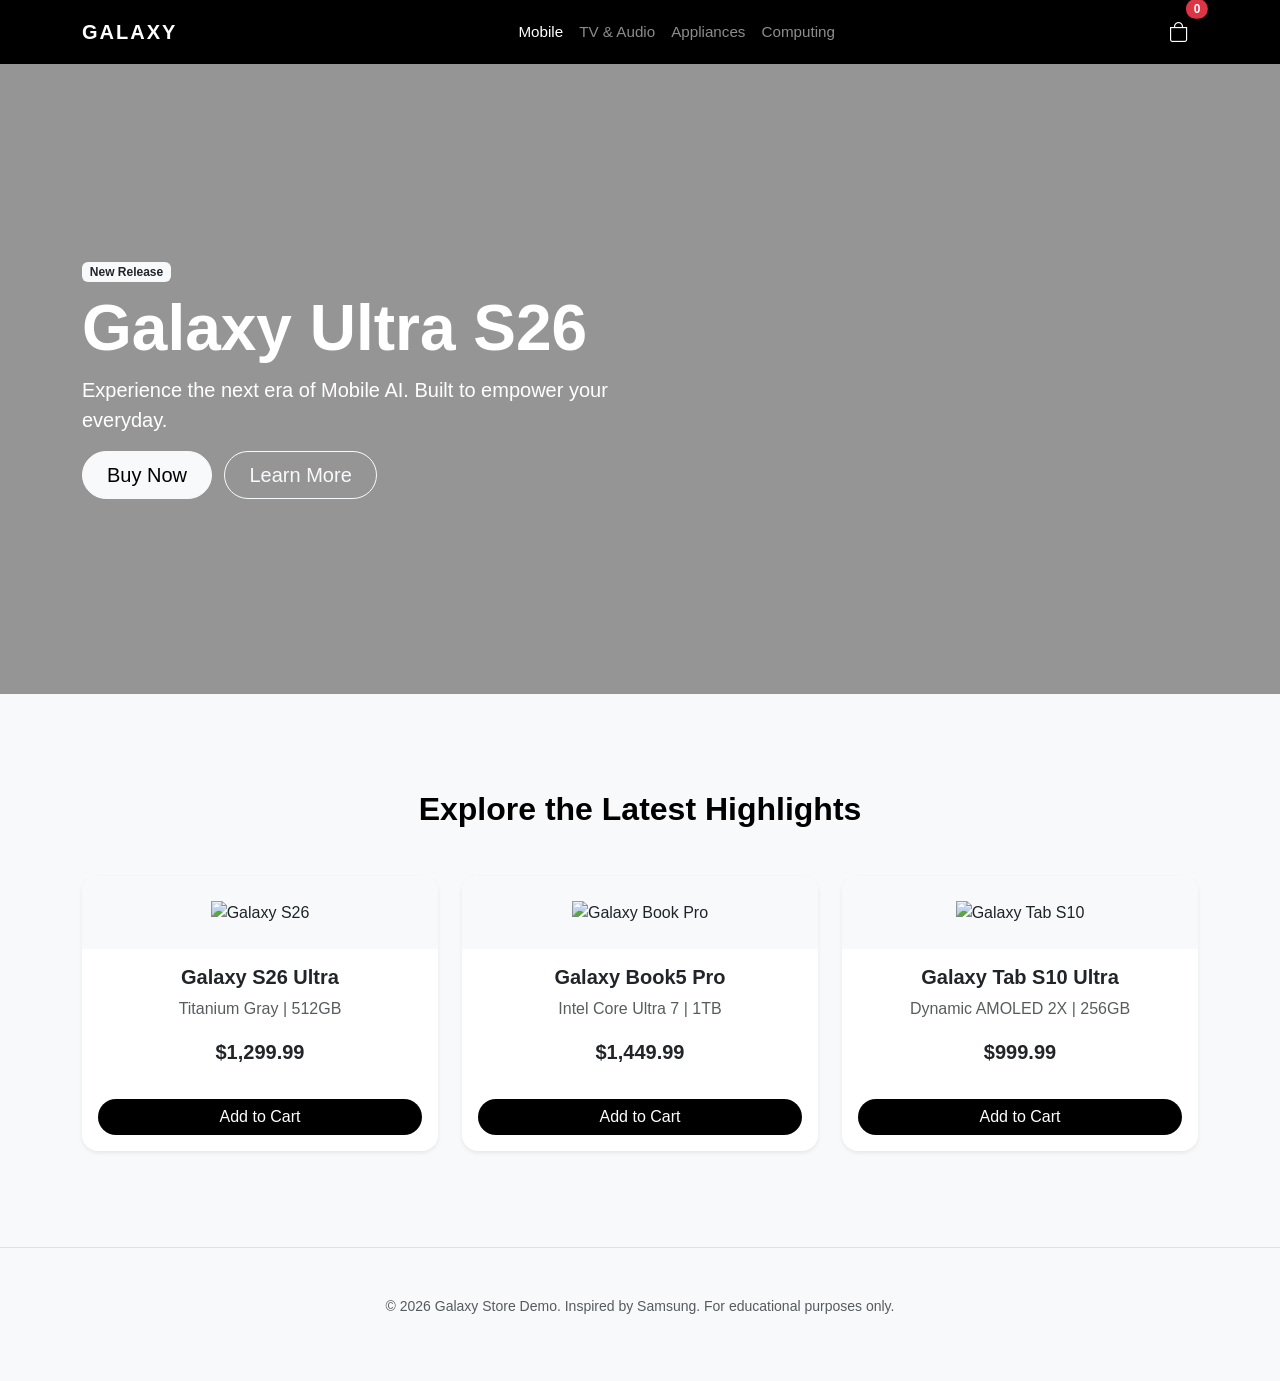
==== index.html @ 656d4309 "#rd commit" ====
<!DOCTYPE html>
<html lang="en">
<head>
    <meta charset="UTF-8">
    <meta name="viewport" content="width=device-width, initial-scale=1.0">
    <title>Galaxy Store | Premium Electronics</title>
    <link href="https://cdn.jsdelivr.net/npm/bootstrap@5.3.3/dist/css/bootstrap.min.css" rel="stylesheet">
    <link href="https://cdn.jsdelivr.net/npm/bootstrap-icons@1.11.3/font/bootstrap-icons.min.css" rel="stylesheet">
    <link rel="stylesheet" href="style.css">
</head>
<body>

    <nav class="navbar navbar-expand-lg navbar-dark bg-black sticky-top">
        <div class="container">
            <a class="navbar-brand fw-bold tracking-wide" href="#">GALAXY</a>
            <button class="navbar-toggler" type="button" data-bs-toggle="collapse" data-bs-target="#navbarNav">
                <span class="navbar-toggler-icon"></span>
            </button>
            <div class="collapse navbar-collapse" id="navbarNav">
                <ul class="navbar-nav mx-auto">
                    <li class="nav-item"><a class="nav-item nav-link active" href="#">Mobile</a></li>
                    <li class="nav-item"><a class="nav-item nav-link" href="#">TV & Audio</a></li>
                    <li class="nav-item"><a class="nav-item nav-link" href="#">Appliances</a></li>
                    <li class="nav-item"><a class="nav-item nav-link" href="#">Computing</a></li>
                </ul>
                <div class="d-flex align-items-center text-white">
                    <button class="btn btn-link text-white position-relative p-2" id="cartBtn">
                        <i class="bi bi-bag fs-5"></i>
                        <span id="cart-count" class="position-absolute top-0 start-100 translate-middle badge rounded-pill bg-danger">0</span>
                    </button>
                </div>
            </div>
        </div>
    </nav>

    <div id="heroCarousel" class="carousel slide" data-bs-ride="carousel">
        <div class="carousel-inner">
            <div class="carousel-item active hero-bg-1 text-white d-flex align-items-center">
                <div class="container text-center text-md-start">
                    <div class="col-md-6">
                        <span class="badge bg-light text-dark mb-2">New Release</span>
                        <h1 class="display-3 fw-bold">Galaxy Ultra S26</h1>
                        <p class="lead">Experience the next era of Mobile AI. Built to empower your everyday.</p>
                        <button class="btn btn-light btn-lg rounded-pill px-4 me-2">Buy Now</button>
                        <button class="btn btn-outline-light btn-lg rounded-pill px-4">Learn More</button>
                    </div>
                </div>
            </div>
        </div>
    </div>

    <section class="container my-5 py-5">
        <h2 class="text-center fw-bold mb-5">Explore the Latest Highlights</h2>
        
        <div class="row g-4">
            <div class="col-md-4">
                <div class="card h-100 border-0 shadow-sm product-card">
                    <div class="p-4 text-center bg-light">
                        <img src="https://images.unsplash.com/photo-1610945265064-0e34e5519bbf?auto=format&fit=crop&w=300&q=80" class="img-fluid product-img" alt="Galaxy S26">
                    </div>
                    <div class="card-body text-center d-flex flex-column justify-content-between">
                        <div>
                            <h5 class="card-title fw-bold">Galaxy S26 Ultra</h5>
                            <p class="card-text text-muted">Titanium Gray | 512GB</p>
                            <p class="fs-5 fw-bold text-dark">$1,299.99</p>
                        </div>
                        <button class="btn btn-dark w-100 rounded-pill mt-3 add-to-cart" data-name="Galaxy S26 Ultra" data-price="1299.99">Add to Cart</button>
                    </div>
                </div>
            </div>

            <div class="col-md-4">
                <div class="card h-100 border-0 shadow-sm product-card">
                    <div class="p-4 text-center bg-light">
                        <img src="https://images.unsplash.com/photo-1593642632823-8f785ba67e45?auto=format&fit=crop&w=300&q=80" class="img-fluid product-img" alt="Galaxy Book Pro">
                    </div>
                    <div class="card-body text-center d-flex flex-column justify-content-between">
                        <div>
                            <h5 class="card-title fw-bold">Galaxy Book5 Pro</h5>
                            <p class="card-text text-muted">Intel Core Ultra 7 | 1TB</p>
                            <p class="fs-5 fw-bold text-dark">$1,449.99</p>
                        </div>
                        <button class="btn btn-dark w-100 rounded-pill mt-3 add-to-cart" data-name="Galaxy Book5 Pro" data-price="1449.99">Add to Cart</button>
                    </div>
                </div>
            </div>

            <div class="col-md-4">
                <div class="card h-100 border-0 shadow-sm product-card">
                    <div class="p-4 text-center bg-light">
                        <img src="https://images.unsplash.com/photo-1544244015-0df4b3ffc6b0?auto=format&fit=crop&w=300&q=80" class="img-fluid product-img" alt="Galaxy Tab S10">
                    </div>
                    <div class="card-body text-center d-flex flex-column justify-content-between">
                        <div>
                            <h5 class="card-title fw-bold">Galaxy Tab S10 Ultra</h5>
                            <p class="card-text text-muted">Dynamic AMOLED 2X | 256GB</p>
                            <p class="fs-5 fw-bold text-dark">$999.99</p>
                        </div>
                        <button class="btn btn-dark w-100 rounded-pill mt-3 add-to-cart" data-name="Galaxy Tab S10 Ultra" data-price="999.99">Add to Cart</button>
                    </div>
                </div>
            </div>
        </div>
    </section>

    <footer class="bg-light text-dark py-5 border-top">
        <div class="container text-center">
            <p class="text-muted small">&copy; 2026 Galaxy Store Demo. Inspired by Samsung. For educational purposes only.</p>
        </div>
    </footer>

    <script src="https://cdn.jsdelivr.net/npm/bootstrap@5.3.3/dist/js/bootstrap.bundle.min.js"></script>
    <script src="app.js"></script>
</body>
</html>
---- style.css ----
/* Custom Typography & Spacing mimics tech store branding */
body {
    font-family: 'Segoe UI', Tahoma, Geneva, Verdana, sans-serif;
    background-color: #f8f9fa;
    color: #000000;
}

/* Custom Navbar details */
.navbar-brand {
    letter-spacing: 2px;
}

.nav-link {
    font-size: 0.95rem;
    font-weight: 500;
}

/* Hero section layout using free Unsplash sample stock images */
.hero-bg-1 {
    background: linear-gradient(rgba(0, 0, 0, 0.4), rgba(0, 0, 0, 0.4)), 
                url('https://images.unsplash.com/photo-1610945265064-0e34e5519bbf?auto=format&fit=crop&w=1600&q=80');
    background-size: cover;
    background-position: center;
    min-height: 70vh;
}

/* Product Card Interactions */
.product-card {
    transition: transform 0.3s ease, box-shadow 0.3s ease;
    border-radius: 16px;
    overflow: hidden;
}

.product-card:hover {
    transform: translateY(-8px);
    box-shadow: 0 12px 24px rgba(0,0,0,0.1) !important;
}

.product-img {
    height: 220px;
    object-fit: contain;
    mix-blend-mode: multiply; /* Ensures crisp backgrounds if raw assets have tints */
    transition: transform 0.5s ease;
}

.product-card:hover .product-img {
    transform: scale(1.05);
}

/* Custom buttons overriding default shapes */
.btn-dark {
    background-color: #000;
    border: none;
}
.btn-dark:hover {
    background-color: #222;
}
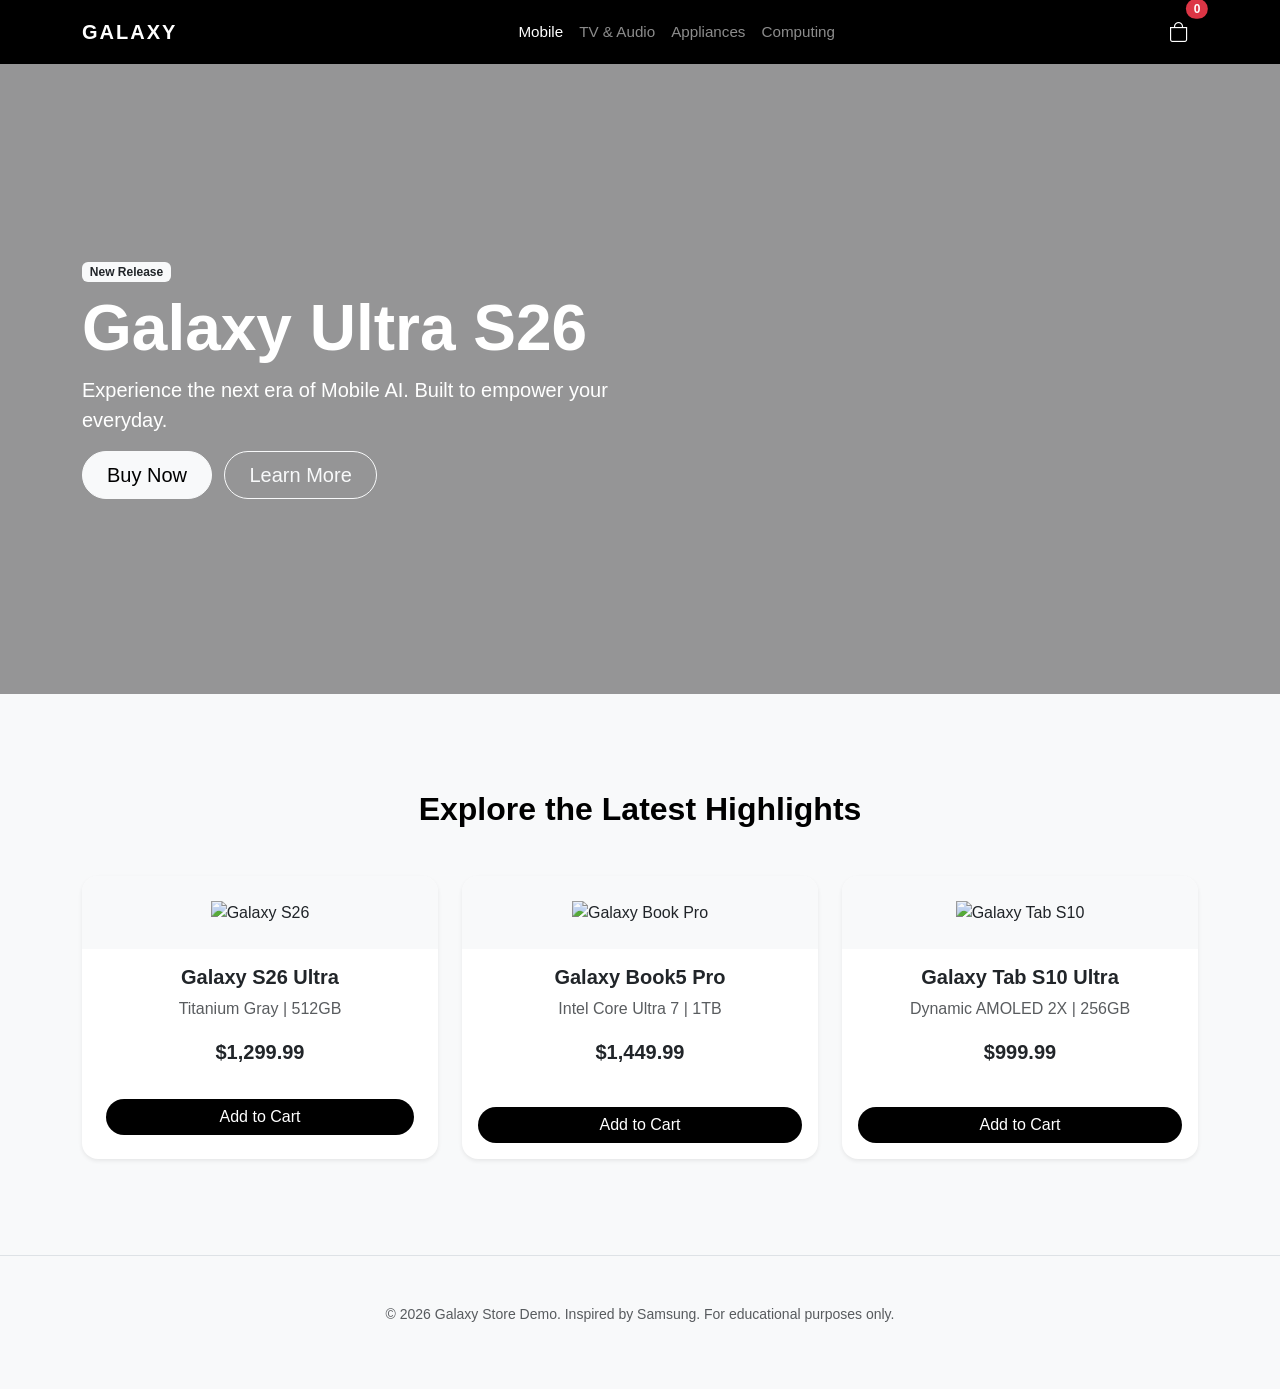
==== commit 0af9d320: "Hudai" ====
--- a/index.html
+++ b/index.html
@@ -12,22 +12,22 @@
 
     <nav class="navbar navbar-expand-lg navbar-dark bg-black sticky-top">
         <div class="container">
-            <a class="navbar-brand fw-bold tracking-wide" href="#">GALAXY</a>
+            <a class="navbar-brand fw-bold tracking-wide" href="index.html">GALAXY</a>
             <button class="navbar-toggler" type="button" data-bs-toggle="collapse" data-bs-target="#navbarNav">
                 <span class="navbar-toggler-icon"></span>
             </button>
             <div class="collapse navbar-collapse" id="navbarNav">
                 <ul class="navbar-nav mx-auto">
-                    <li class="nav-item"><a class="nav-item nav-link active" href="#">Mobile</a></li>
+                    <li class="nav-item"><a class="nav-item nav-link active" href="products.html">Mobile</a></li>
                     <li class="nav-item"><a class="nav-item nav-link" href="#">TV & Audio</a></li>
                     <li class="nav-item"><a class="nav-item nav-link" href="#">Appliances</a></li>
                     <li class="nav-item"><a class="nav-item nav-link" href="#">Computing</a></li>
                 </ul>
                 <div class="d-flex align-items-center text-white">
-                    <button class="btn btn-link text-white position-relative p-2" id="cartBtn">
+                    <a href="cart.html" class="btn btn-link text-white position-relative p-2" id="cartBtn">
                         <i class="bi bi-bag fs-5"></i>
                         <span id="cart-count" class="position-absolute top-0 start-100 translate-middle badge rounded-pill bg-danger">0</span>
-                    </button>
+                    </a>
                 </div>
             </div>
         </div>
@@ -55,16 +55,20 @@
         <div class="row g-4">
             <div class="col-md-4">
                 <div class="card h-100 border-0 shadow-sm product-card">
-                    <div class="p-4 text-center bg-light">
-                        <img src="https://images.unsplash.com/photo-1610945265064-0e34e5519bbf?auto=format&fit=crop&w=300&q=80" class="img-fluid product-img" alt="Galaxy S26">
-                    </div>
-                    <div class="card-body text-center d-flex flex-column justify-content-between">
-                        <div>
-                            <h5 class="card-title fw-bold">Galaxy S26 Ultra</h5>
-                            <p class="card-text text-muted">Titanium Gray | 512GB</p>
-                            <p class="fs-5 fw-bold text-dark">$1,299.99</p>
+                    <a href="product-detail.html" class="text-decoration-none text-dark">
+                        <div class="p-4 text-center bg-light">
+                            <img src="https://images.unsplash.com/photo-1610945265064-0e34e5519bbf?auto=format&fit=crop&w=300&q=80" class="img-fluid product-img" alt="Galaxy S26">
                         </div>
-                        <button class="btn btn-dark w-100 rounded-pill mt-3 add-to-cart" data-name="Galaxy S26 Ultra" data-price="1299.99">Add to Cart</button>
+                        <div class="card-body text-center d-flex flex-column justify-content-between">
+                            <div>
+                                <h5 class="card-title fw-bold">Galaxy S26 Ultra</h5>
+                                <p class="card-text text-muted">Titanium Gray | 512GB</p>
+                                <p class="fs-5 fw-bold text-dark">$1,299.99</p>
+                            </div>
+                        </div>
+                    </a>
+                    <div class="px-4 pb-4">
+                        <button class="btn btn-dark w-100 rounded-pill add-to-cart" data-name="Galaxy S26 Ultra" data-price="1299.99">Add to Cart</button>
                     </div>
                 </div>
             </div>
@@ -110,6 +114,7 @@
     </footer>
 
     <script src="https://cdn.jsdelivr.net/npm/bootstrap@5.3.3/dist/js/bootstrap.bundle.min.js"></script>
-    <script src="app.js"></script>
+    <script src="script.js"></script>
 </body>
-</html>+</html>
+<!-- Yooo -->
